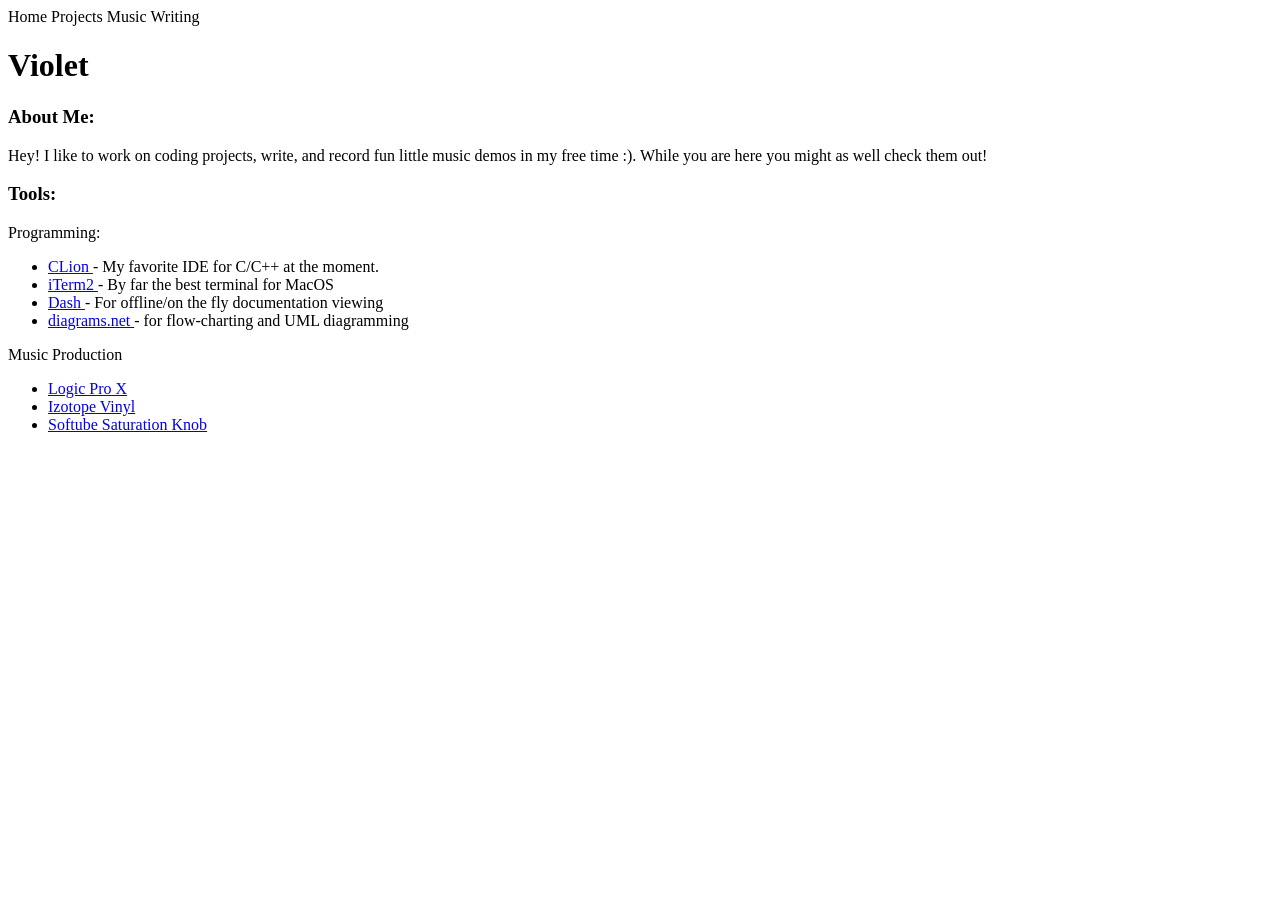
==== home.html @ 96bb4520 "Finished adding content to homepage" ====
<!DOCTYPE html>
<html lang="en">

<head>
  <meta charset="utf-8">
  <meta name="viewport" content="width=device-width">
  <title> Home </title>
  <link href="style.css" rel="stylesheet" type="text/css" />

</head>

<nav>
  <a> Home </a>
  <a> Projects</a>
  <a> Music </a>
  <a> Writing </a>
</nav>

<h1> Violet </h1>

<body>
  <h3> About Me: </h3>

  <p> Hey!  I like to work on coding projects, write, and record fun little
    music demos in my free time :). While you are here you might as well check them out!
  </p>


  <h3> Tools: </h3>

  <p> Programming: </p>
  <ul>
    <li> <a href="https://www.jetbrains.com/clion/"> CLion </a> - My favorite IDE for C/C++ at the moment. </li>
    <li> <a href="https://iterm2.com"> iTerm2 </a> - By far the best terminal for MacOS </li>
    <li> <a href="https://kapeli.com/dash"> Dash </a> - For offline/on the fly documentation viewing </li>
    <li> <a href="https://www.diagrams.net"> diagrams.net </a> - for flow-charting and UML diagramming </li>
  </ul>

  <p> Music Production </p>
  <ul>
    <li> <a href="https://www.apple.com/logic-pro/"> Logic Pro X </a> </li>
    <li> <a href="https://www.izotope.com/en/products/vinyl.html"> Izotope Vinyl </a> </li>
    <li> <a href="https://www.softube.com/saturationknob"> Softube Saturation Knob </a></li>
  </ul>


</body>

</html>
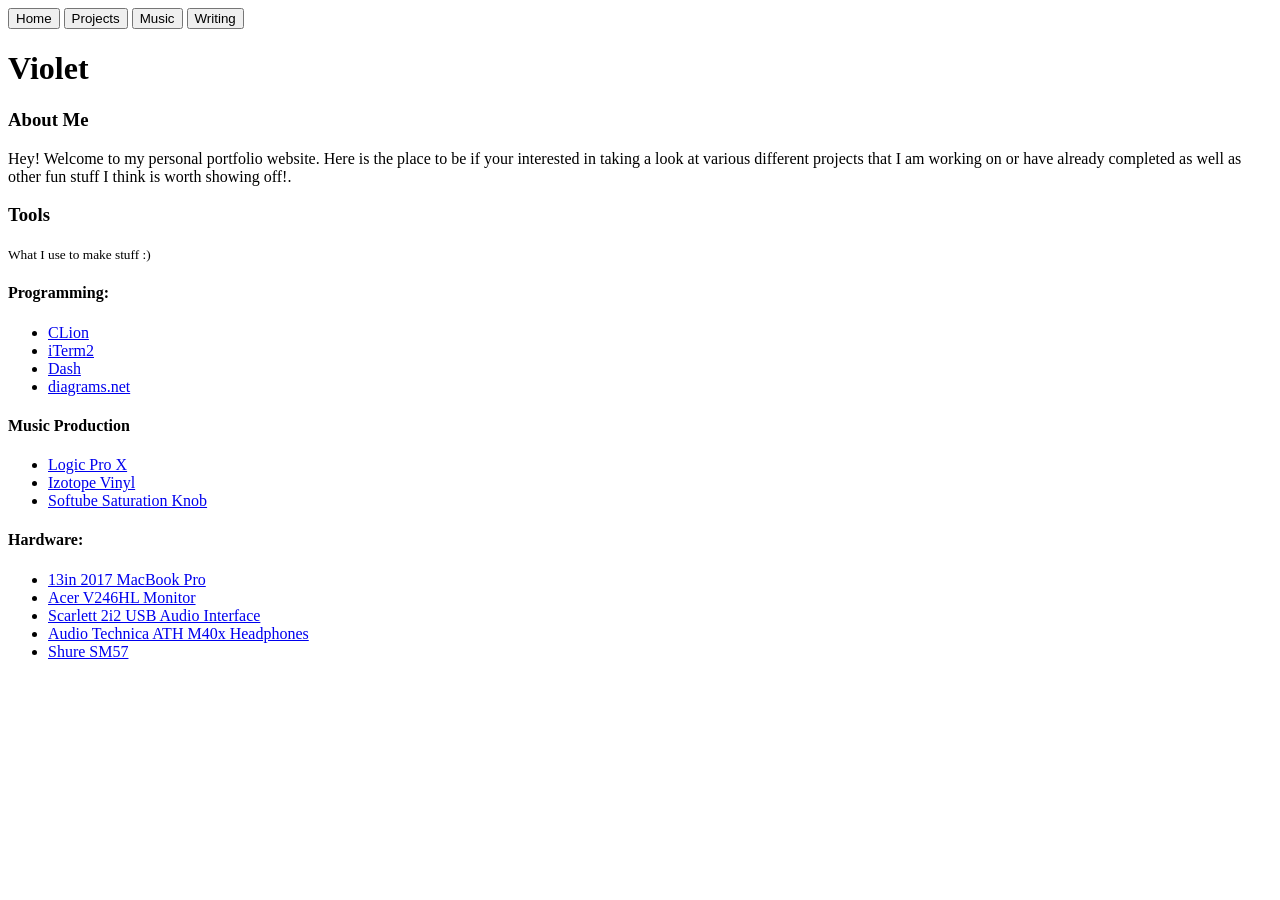
==== commit a125d278: "Finished adding content to homepage" ====
--- a/home.html
+++ b/home.html
@@ -1,48 +1,68 @@
 <!DOCTYPE html>
-<html lang="en">
+<html lang="en-us">
+<head>
+  <title>violet</title>
+  <meta charset="utf-8" />
+  <meta http-equiv="X-UA-Compatible" content="IE=edge" />
+  <meta name="viewport" content="width=device-width, initial-scale=1"/>
 
-<head>
-  <meta charset="utf-8">
-  <meta name="viewport" content="width=device-width">
-  <title> Home </title>
-  <link href="style.css" rel="stylesheet" type="text/css" />
+  <!-- link the webpage's stylesheet -->
+  <link rel="stylesheet" href="/style.css" />
 
+  <!-- link the webpage's JavaScript file -->
+  <script src="/script.js" defer></script>
 </head>
 
-<nav>
-  <a> Home </a>
-  <a> Projects</a>
-  <a> Music </a>
-  <a> Writing </a>
-</nav>
+<header>
+  <nav>
+    <button type = "button"> Home </button>
+    <button type = "button"> Projects</button>
+    <button type = "button"> Music </button>
+    <button type = "button"> Writing </button>
+  </nav>
 
-<h1> Violet </h1>
+  <h1> Violet </h1>
+
+</header>
+
 
 <body>
-  <h3> About Me: </h3>
+<h3> About Me </h3>
 
-  <p> Hey!  I like to work on coding projects, write, and record fun little
-    music demos in my free time :). While you are here you might as well check them out!
-  </p>
+<p> Hey! Welcome to my personal portfolio website.
+  Here is the place to be if your interested in taking a look at various different projects
+  that I am working on or have already completed as well as other fun stuff I think is worth showing off!.
+</p>
 
 
-  <h3> Tools: </h3>
+<h3> Tools </h3>
 
-  <p> Programming: </p>
-  <ul>
-    <li> <a href="https://www.jetbrains.com/clion/"> CLion </a> - My favorite IDE for C/C++ at the moment. </li>
-    <li> <a href="https://iterm2.com"> iTerm2 </a> - By far the best terminal for MacOS </li>
-    <li> <a href="https://kapeli.com/dash"> Dash </a> - For offline/on the fly documentation viewing </li>
-    <li> <a href="https://www.diagrams.net"> diagrams.net </a> - for flow-charting and UML diagramming </li>
-  </ul>
+<p> <small>What I use to make stuff :)</small>  </p>
 
-  <p> Music Production </p>
-  <ul>
-    <li> <a href="https://www.apple.com/logic-pro/"> Logic Pro X </a> </li>
-    <li> <a href="https://www.izotope.com/en/products/vinyl.html"> Izotope Vinyl </a> </li>
-    <li> <a href="https://www.softube.com/saturationknob"> Softube Saturation Knob </a></li>
-  </ul>
 
+<h4> Programming: </h4>
+<ul>
+  <li> <a href="https://www.jetbrains.com/clion/"> CLion </a></li>
+  <li> <a href="https://iterm2.com"> iTerm2 </a></li>
+  <li> <a href="https://kapeli.com/dash"> Dash </a></li>
+  <li> <a href = "https://www.diagrams.net"> diagrams.net </a></li>
+</ul>
+
+<h4> Music Production </h4>
+<ul>
+  <li> <a href="https://www.apple.com/logic-pro/"> Logic Pro X </a> </li>
+  <li> <a href="https://www.izotope.com/en/products/vinyl.html"> Izotope Vinyl </a> </li>
+  <li> <a href = "https://www.softube.com/saturationknob"> Softube Saturation Knob </a></li>
+</ul>
+
+<h4> Hardware: </h4>
+<ul>
+  <li> <a href="https://support.apple.com/kb/SP754?locale=en_US"> 13in 2017 MacBook Pro </a> </li>
+  <li> <a href = "https://www.acer.com/ac/en/US/content/professional-model/UM.FV6AA.004"> Acer V246HL Monitor</a> </li>
+  <li><a href = "https://focusrite.com/en/usb-audio-interface/scarlett/scarlett-2i2">Scarlett 2i2 USB Audio Interface</a></li>
+  <li><a href = "https://www.audio-technica.com/en-us/ath-m40x">Audio Technica ATH M40x Headphones</a></li>
+  <li> <a href = "https://www.shure.com/en-US/products/microphones/sm57"> Shure SM57</a></li>
+</ul>
 
 </body>
 
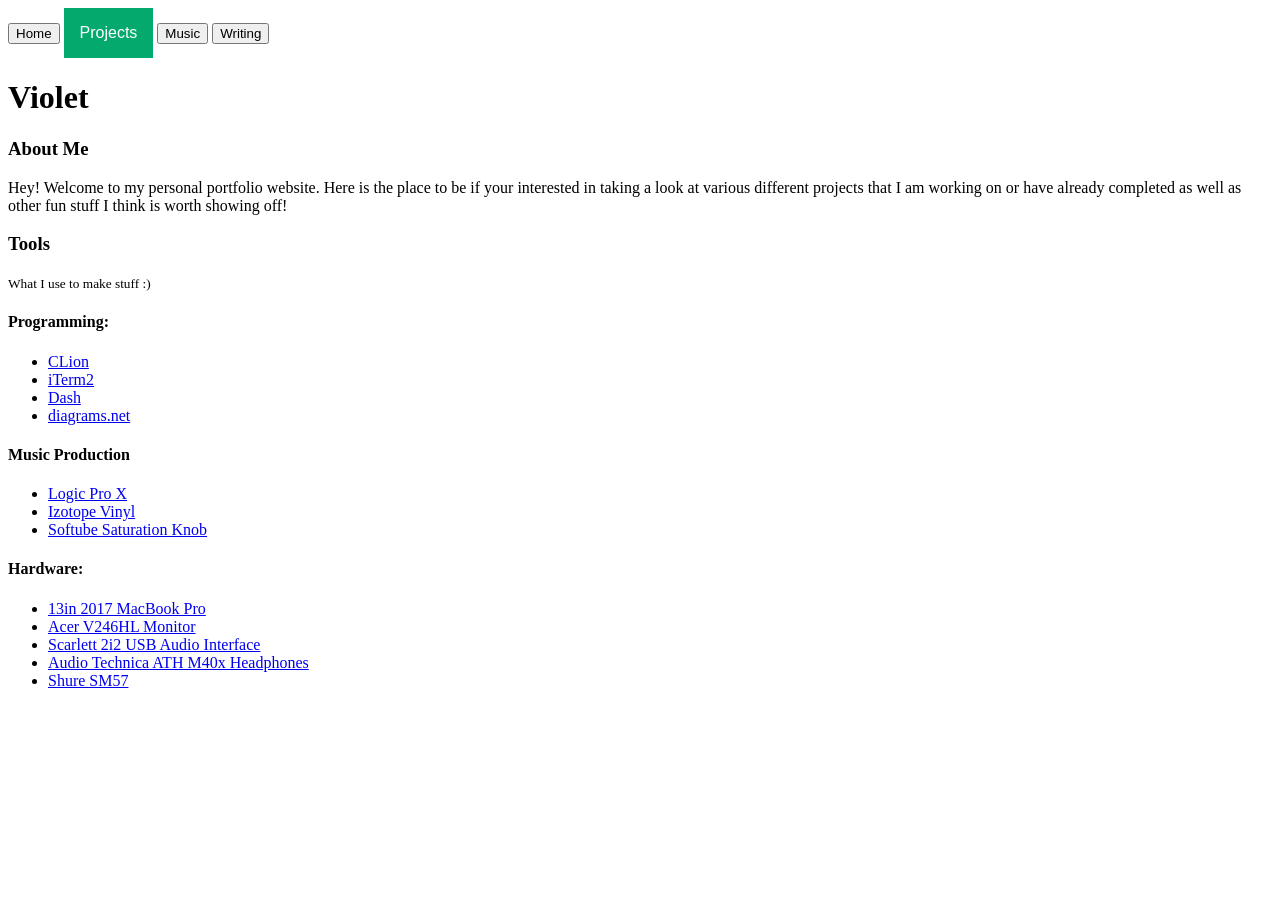
==== commit 83484ba8: "Adding Content" ====
--- a/home.html
+++ b/home.html
@@ -1,23 +1,33 @@
 <!DOCTYPE html>
 <html lang="en-us">
 <head>
-  <title>violet</title>
+  <title>Home</title>
   <meta charset="utf-8" />
   <meta http-equiv="X-UA-Compatible" content="IE=edge" />
   <meta name="viewport" content="width=device-width, initial-scale=1"/>
 
   <!-- link the webpage's stylesheet -->
-  <link rel="stylesheet" href="/style.css" />
+  <link rel="stylesheet" href="/home.css" />
 
   <!-- link the webpage's JavaScript file -->
-  <script src="/script.js" defer></script>
+  <script src="/home.js" defer></script>
 </head>
 
 <header>
   <nav>
     <button type = "button"> Home </button>
-    <button type = "button"> Projects</button>
+
+    <div class="projects_dropdown">
+      <button class="projectsbtn"> Projects </button>
+      <div class="dropdown-content">
+        <a href="#"> Web Development </a>
+        <a href="#"> C++ </a>
+      </div>
+    </div>
+
+
     <button type = "button"> Music </button>
+
     <button type = "button"> Writing </button>
   </nav>
 
@@ -29,9 +39,9 @@
 <body>
 <h3> About Me </h3>
 
-<p> Hey! Welcome to my personal portfolio website.
-  Here is the place to be if your interested in taking a look at various different projects
-  that I am working on or have already completed as well as other fun stuff I think is worth showing off!.
+<p> Hey! Welcome to my personal portfolio website. Here is the
+  place to be if your interested in taking a look at various different projects
+  that I am working on or have already completed as well as other fun stuff I think is worth showing off!
 </p>
 
 
--- a/home.css
+++ b/home.css
@@ -0,0 +1,41 @@
+/* Dropdown Button */
+.projectsbtn {
+  background-color: #04AA6D;
+  color: white;
+  padding: 16px;
+  font-size: 16px;
+  border: none;
+}
+
+/* The container <div> - needed to position the dropdown content */
+.projects_dropdown {
+  position: relative;
+  display: inline-block;
+}
+
+/* Dropdown Content (Hidden by Default) */
+.dropdown-content {
+  display: none;
+  position: absolute;
+  background-color: #f1f1f1;
+  min-width: 160px;
+  box-shadow: 0 8px 16px 0 rgba(0,0,0,0.2);
+  z-index: 1;
+}
+
+/* Links inside the dropdown */
+.dropdown-content a {
+  color: black;
+  padding: 12px 16px;
+  text-decoration: none;
+  display: block;
+}
+
+/* Change color of dropdown links on hover */
+.dropdown-content a:hover {background-color: #ddd;}
+
+/* Show the dropdown menu on hover */
+.projects_dropdown:hover .dropdown-content {display: block;}
+
+/* Change the background color of the dropdown button when the dropdown content is shown */
+.projects_dropdown:hover .projectsbtn {background-color: #3e8e41;}
